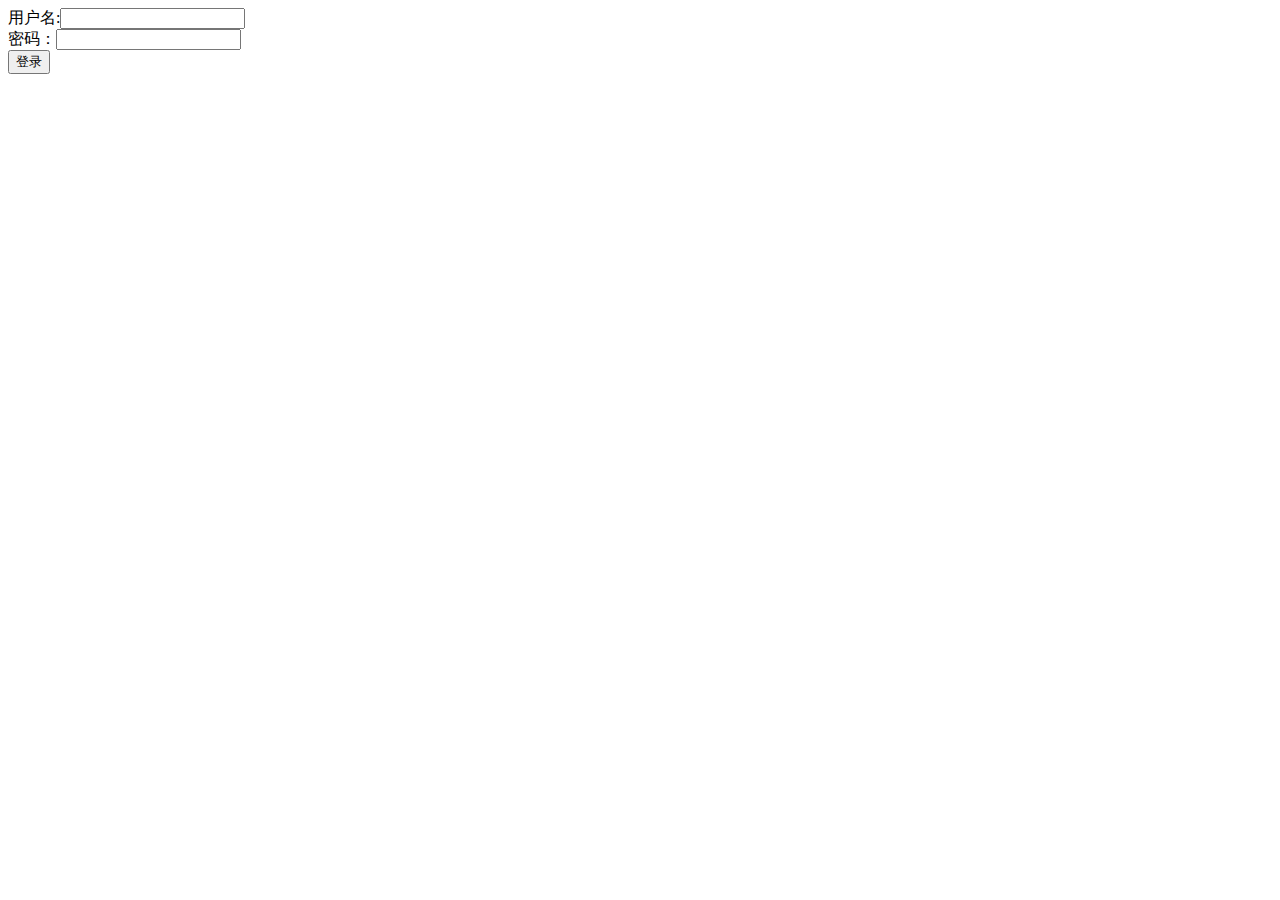
==== web/login.html @ 0e36b153 "Initial commit" ====
<!DOCTYPE html>
<html lang="en">
<head>
    <meta charset="UTF-8">
    <title>Title</title>
</head>
<body>
    <form name="reg" action="/pmicu/LoginServlet" method="post">
        用户名:<input name="username" type="text" /><br />
        密码：<input name="password" type="password" /><br />
        <input type="submit" value="登录" id="bt" />
    </form>
</body>
</html>
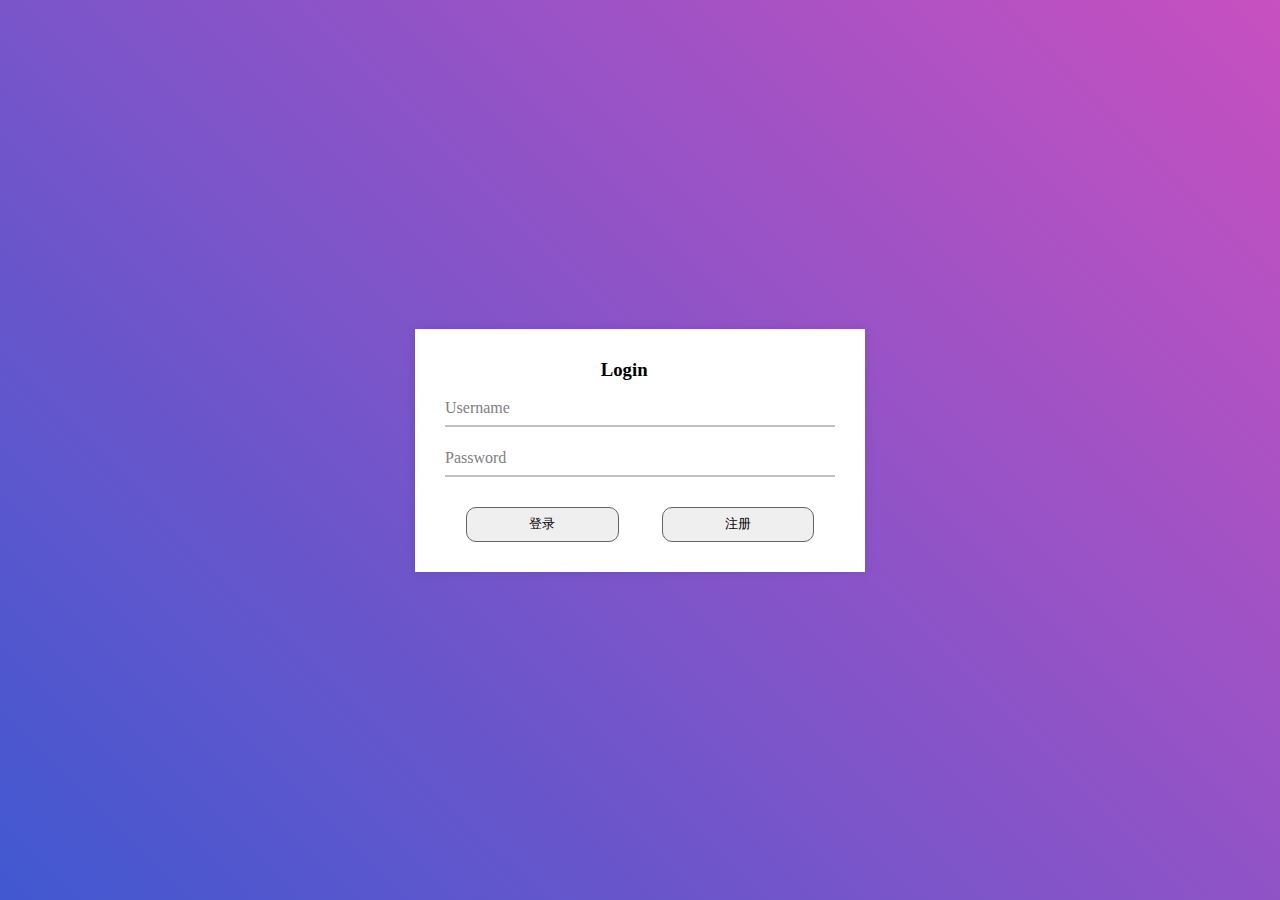
==== commit e3066929: "0721update" ====
--- a/web/login.html
+++ b/web/login.html
@@ -1,14 +1,51 @@
 <!DOCTYPE html>
 <html lang="en">
 <head>
+    <link href="./css/login.css" rel="stylesheet">
+    <script src="js/jquery.min.js"></script>
+    <script src="./js/login.js"></script>
     <meta charset="UTF-8">
-    <title>Title</title>
+    <title>Login</title>
 </head>
 <body>
-    <form name="reg" action="/pmicu/LoginServlet" method="post">
-        用户名:<input name="username" type="text" /><br />
-        密码：<input name="password" type="password" /><br />
-        <input type="submit" value="登录" id="bt" />
+<div class="wrapper">
+    <h3>Login</h3>
+    <br />
+    <form action="/pmicu/LoginServlet" method="post">
+    <div class="input-data">
+        <input name="username" type="text">
+        <label>Username</label>
+    </div>
+        <div id="checkResult" style="width:100%;"></div>
+    <div class="input-data">
+        <input name="password" type="password">
+        <label>Password</label>
+    </div>
+    <div class="input-data sig" hidden="hidden">
+        <input id="passwordcheck" type="password">
+        <label>Password</label>
+    </div>
+    <div class="input-data sig" hidden="hidden">
+        <input name="email" type="text">
+        <label>Mailbox</label>
+    </div>
+    <div class="input-data sig" hidden="hidden">
+        <input name="token" type="text">
+        <label>Token</label>
+    </div>
+<div id="notification"></div><!--显示提示信息-->
+    <div class="button sig" style="margin-top:30px;">
+        <button type="submit" id="lgin">登录</button>
+        <button type="button" id="tosign">注册</button>
+    </div>
+    <div class="button sig" style="margin-top:30px;" hidden="hidden">
+        <button type="submit" id="sign" disabled="disabled">注册</button>
+        <button type="button" id="tolgin">登录</button>
+    </div>
     </form>
+</div>
 </body>
+<script>
+    document.write("<script type='text/javascript' src='/js/test.js?"+Math.random()+"'>");
+</script>
 </html>--- a/web/css/login.css
+++ b/web/css/login.css
@@ -0,0 +1,76 @@
+*{
+    margin: 0;
+    padding: 0;
+    outline: none;
+    box-sizing: border-box;
+}
+
+body{
+    display: flex;
+    align-items: center;
+    justify-content: center;
+    min-height: 100vh;
+    background: linear-gradient(-135deg, #c850c0, #4158d0);
+}
+
+.wrapper{
+    width: 450px;
+    background: #fff;
+    padding: 30px;
+    box-shadow: 0 0 10px rgba(0,0,0,0.1);
+    text-align: center;
+}
+
+.wrapper h3{
+    position: absolute;
+    z-index: 1;
+    width: 28%;
+}
+
+.wrapper .input-data{
+    height: 40px;
+    width: 100%;
+    position: relative;
+    margin: 10px 0 10px 0;
+}
+
+.wrapper .input-data input{
+    height: 100%;
+    width: 100%;
+    border : none;
+    font-size: 17px;
+    border-bottom: 2px solid silver;
+    transition: all 0.3s ease;
+}
+
+.wrapper .input-data input.entering{
+    border-bottom: 3px solid midnightblue;
+}
+
+.wrapper .input-data label{
+    position: absolute;
+    bottom: 10px;
+    left: 0;
+    color: grey;
+    pointer-events: none;
+    transition: all 0.3s ease;
+}
+
+.wrapper .input-data label.entering{
+    transform: translateY(-20px);
+    font-size: 15px;
+    color: #4158d0;
+}
+
+form .button{
+    width:100%;
+    margin-top: 20px;
+}
+form div button{
+    width:39%;
+    margin-left: 5%;
+    margin-right: 5%;
+    height:35px;
+    border: rgba(100,100,100,1) solid 1px;
+    border-radius:10px;
+}
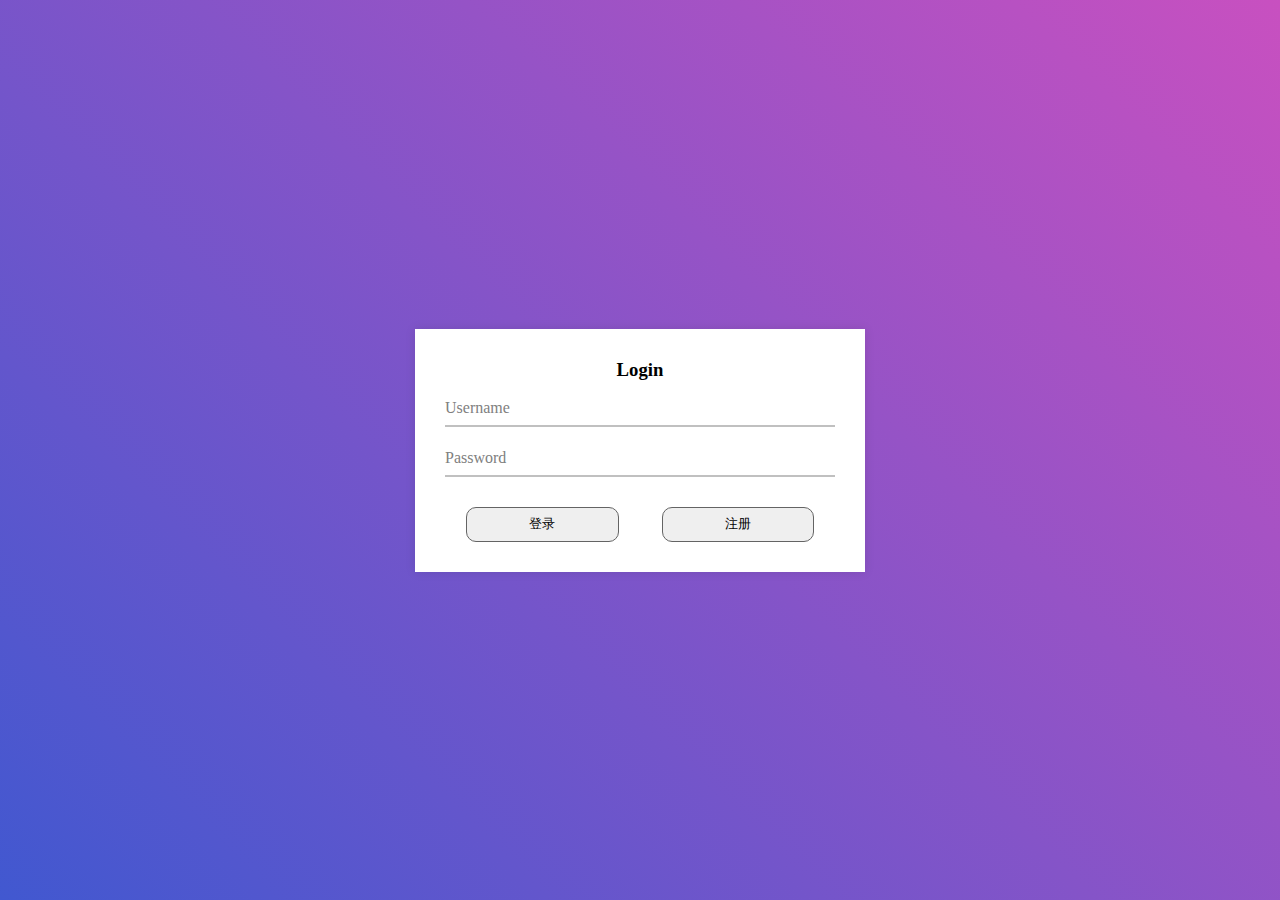
==== commit 6d873da4: "基本实现注册登录登出闭环" ====
--- a/web/login.html
+++ b/web/login.html
@@ -11,7 +11,7 @@
 <div class="wrapper">
     <h3>Login</h3>
     <br />
-    <form action="/pmicu/LoginServlet" method="post">
+    <form action="/pmicu/LoginServletB" method="post" onsubmit="return ">
     <div class="input-data">
         <input name="username" type="text">
         <label>Username</label>
@@ -33,7 +33,7 @@
         <input name="token" type="text">
         <label>Token</label>
     </div>
-<div id="notification"></div><!--显示提示信息-->
+<div id="notification"> </div><!--显示提示信息-->
     <div class="button sig" style="margin-top:30px;">
         <button type="submit" id="lgin">登录</button>
         <button type="button" id="tosign">注册</button>
--- a/web/css/login.css
+++ b/web/css/login.css
@@ -24,7 +24,8 @@
 .wrapper h3{
     position: absolute;
     z-index: 1;
-    width: 28%;
+    width: 390px;
+
 }
 
 .wrapper .input-data{
